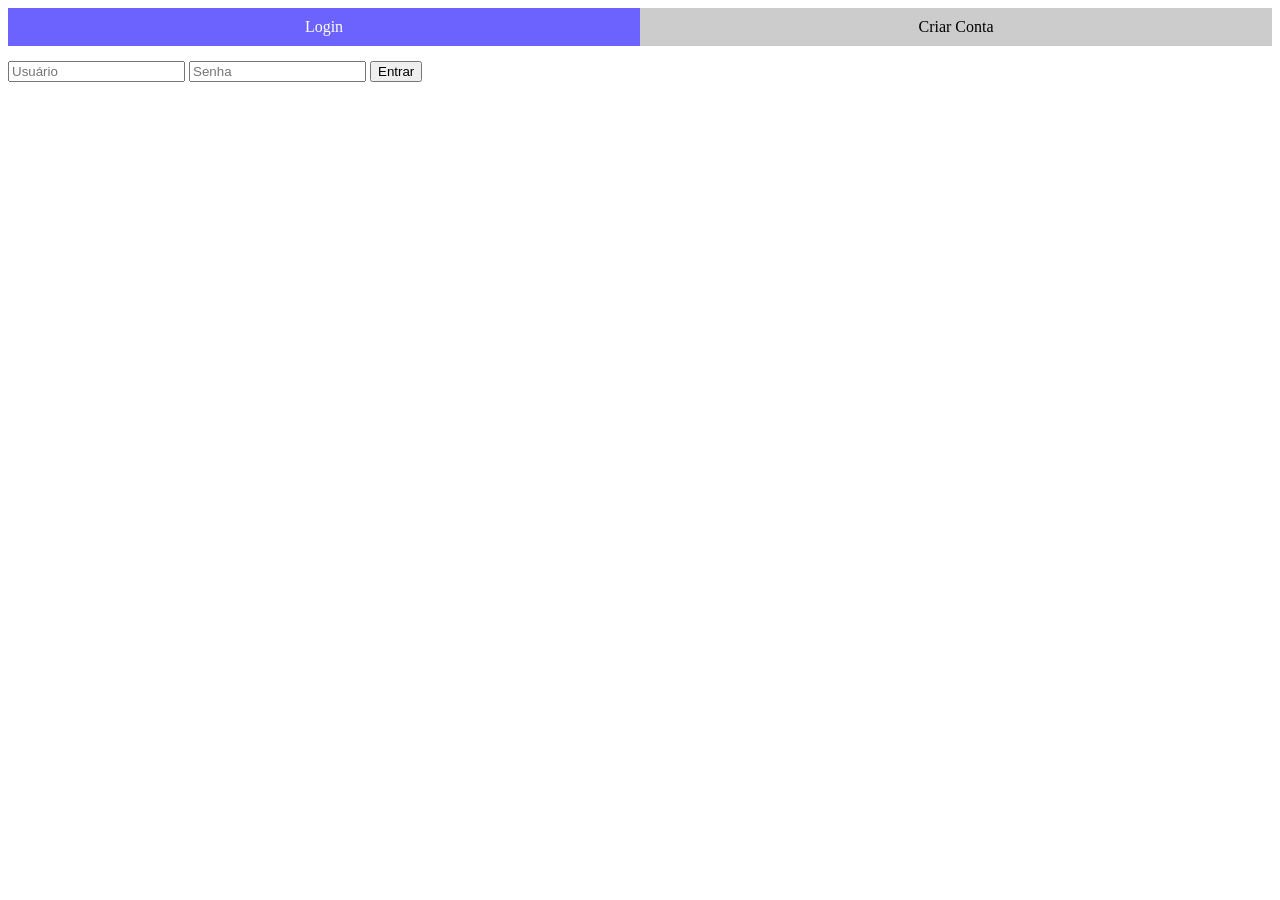
==== index.html @ ba6a5789 "Add files via upload" ====
<!DOCTYPE html>
<html lang="pt-br">
<head>
<meta charset="UTF-8">
<meta name="viewport" content="width=device-width, initial-scale=1.0">
<title>Gamer Bank</title>

<link rel="stylesheet" href="css/style.css">

<style>
.tabs{display:flex;margin-bottom:15px;}
.tab{
    flex:1;
    padding:10px;
    text-align:center;
    cursor:pointer;
    background:#ccc;
}
.tab.active{
    background:#6c63ff;
    color:white;
}
</style>

</head>

<body>

<div class="container">

<div class="tabs">
    <div class="tab active" onclick="trocar('login', this)">Login</div>
    <div class="tab" onclick="trocar('registro', this)">Criar Conta</div>
</div>

<!-- LOGIN -->
<div id="loginBox">
    <input id="loginUser" placeholder="Usuário">
    <input id="loginPass" type="password" placeholder="Senha">
    <button onclick="login()">Entrar</button>
</div>

<!-- REGISTRO -->
<div id="registerBox" style="display:none;">
    <input id="regUser" placeholder="Usuário">
    <input id="regPass" type="password" placeholder="Senha">
    <button onclick="criar()">Criar Conta</button>
</div>

<p id="msg"></p>

</div>

<script src="js/app.js"></script>

<script>

// 🔄 ABAS
function trocar(tipo, el){
    document.getElementById("loginBox").style.display = tipo==="login"?"block":"none";
    document.getElementById("registerBox").style.display = tipo==="registro"?"block":"none";

    document.querySelectorAll(".tab").forEach(t=>t.classList.remove("active"));
    el.classList.add("active");
}

// 🔐 VALIDAR
function validar(user, pass){
    const userRegex = /^[a-zA-Z0-9]{1,15}$/;
    const passRegex = /^[a-zA-Z0-9]{1,10}$/;

    if(!userRegex.test(user)) return "Usuário inválido";
    if(!passRegex.test(pass)) return "Senha inválida";

    return null;
}

// 📦 STORAGE
function getContas(){
    return JSON.parse(localStorage.getItem("contas")) || {};
}

function setContas(contas){
    localStorage.setItem("contas", JSON.stringify(contas));
}

// 🔑 LOGIN
function login(){
    let u = document.getElementById("loginUser").value.trim();
    let p = document.getElementById("loginPass").value.trim();

    let contas = getContas();

    if(contas[u] && contas[u].senha === p){
        localStorage.setItem("logado", u);
        window.location.href = "home.html";
    }else{
        msg("Usuário ou senha incorretos");
    }
}

// 🆕 CRIAR CONTA
function criar(){
    let u = document.getElementById("regUser").value.trim();
    let p = document.getElementById("regPass").value.trim();

    let erro = validar(u,p);
    if(erro){
        msg(erro);
        return;
    }

    let contas = getContas();

    if(contas[u]){
        msg("Usuário já existe");
        return;
    }

    contas[u] = {
        senha: p,
        saldo: 0,
        historico: [],
        emprestimo: null,
        cofrinho: {saldo:0, ultima: Date.now()},
        igg: gerarIGG()
    };

    setContas(contas);

    msg("Conta criada com sucesso!", true);
}

// 💬 MSG
function msg(t, ok=false){
    let el = document.getElementById("msg");
    el.innerText = t;
    el.style.color = ok ? "green" : "red";
}

</script>

</body>
</html>
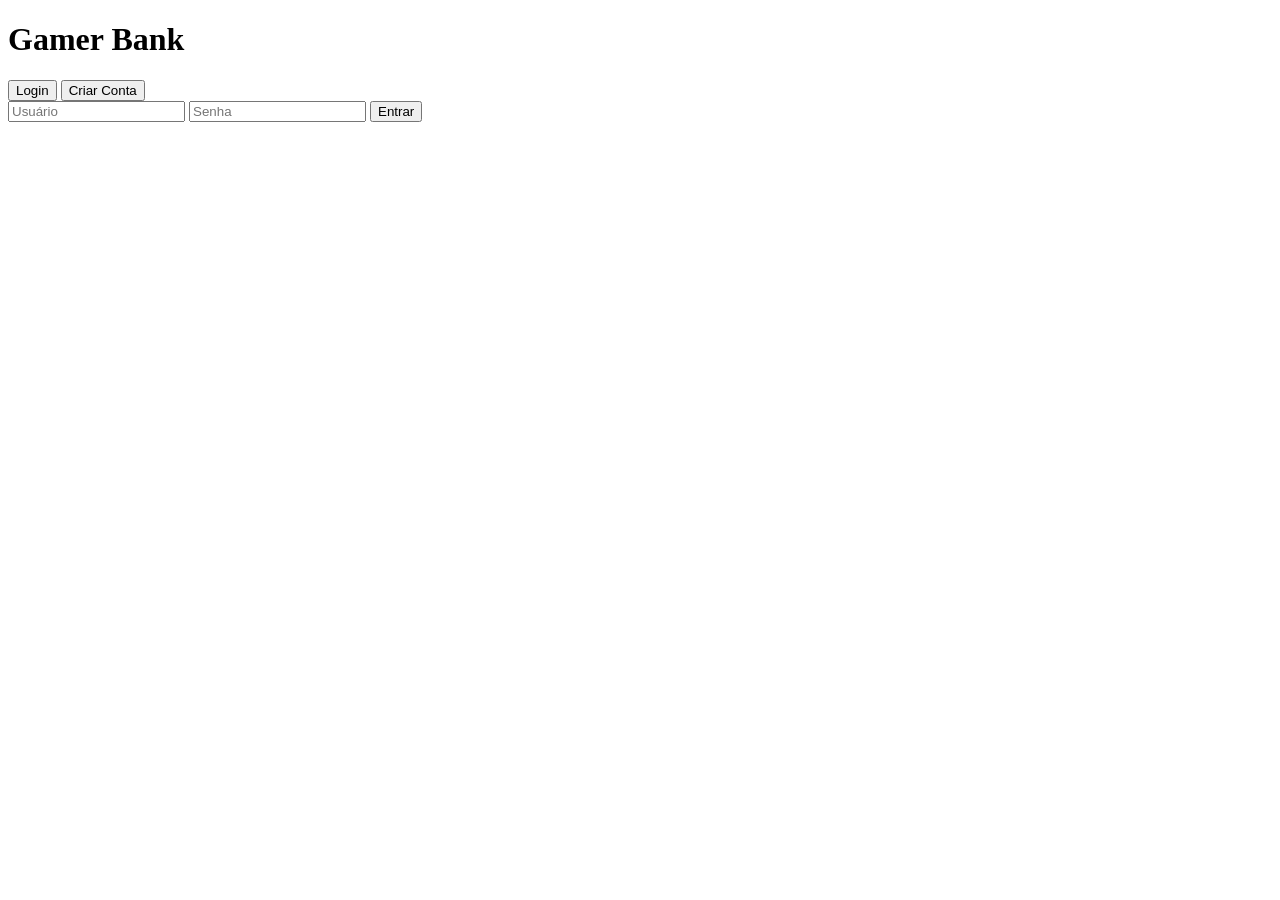
==== commit 72b3f6b7: "Create index.html" ====
--- a/index.html
+++ b/index.html
@@ -1,144 +1,60 @@
 <!DOCTYPE html>
 <html lang="pt-br">
 <head>
-<meta charset="UTF-8">
-<meta name="viewport" content="width=device-width, initial-scale=1.0">
-<title>Gamer Bank</title>
+  <meta charset="UTF-8">
+  <meta name="viewport" content="width=device-width, initial-scale=1.0">
+  <title>Gamer Bank - Login</title>
 
-<link rel="stylesheet" href="css/style.css">
-
-<style>
-.tabs{display:flex;margin-bottom:15px;}
-.tab{
-    flex:1;
-    padding:10px;
-    text-align:center;
-    cursor:pointer;
-    background:#ccc;
-}
-.tab.active{
-    background:#6c63ff;
-    color:white;
-}
-</style>
-
+  <!-- CSS -->
+  <link rel="stylesheet" href="css/style.css">
 </head>
 
 <body>
 
 <div class="container">
+  
+  <h1 class="title">Gamer Bank</h1>
 
-<div class="tabs">
-    <div class="tab active" onclick="trocar('login', this)">Login</div>
-    <div class="tab" onclick="trocar('registro', this)">Criar Conta</div>
-</div>
+  <div class="card">
 
-<!-- LOGIN -->
-<div id="loginBox">
-    <input id="loginUser" placeholder="Usuário">
-    <input id="loginPass" type="password" placeholder="Senha">
-    <button onclick="login()">Entrar</button>
-</div>
+    <div class="tabs">
+      <button class="active">Login</button>
+      <a href="register.html"><button>Criar Conta</button></a>
+    </div>
 
-<!-- REGISTRO -->
-<div id="registerBox" style="display:none;">
-    <input id="regUser" placeholder="Usuário">
-    <input id="regPass" type="password" placeholder="Senha">
-    <button onclick="criar()">Criar Conta</button>
-</div>
+    <input type="text" id="user" placeholder="Usuário">
+    <input type="password" id="senha" placeholder="Senha">
 
-<p id="msg"></p>
+    <button class="btn" onclick="login()">Entrar</button>
+
+    <p id="msg"></p>
+
+  </div>
 
 </div>
 
+<!-- JS -->
 <script src="js/app.js"></script>
 
 <script>
+function login() {
+  const user = document.getElementById("user").value;
+  const senha = document.getElementById("senha").value;
+  const msg = document.getElementById("msg");
 
-// 🔄 ABAS
-function trocar(tipo, el){
-    document.getElementById("loginBox").style.display = tipo==="login"?"block":"none";
-    document.getElementById("registerBox").style.display = tipo==="registro"?"block":"none";
+  let usuarios = JSON.parse(localStorage.getItem("usuarios")) || [];
 
-    document.querySelectorAll(".tab").forEach(t=>t.classList.remove("active"));
-    el.classList.add("active");
+  const existe = usuarios.find(u => u.user === user && u.senha === senha);
+
+  if (existe) {
+    localStorage.setItem("logado", user);
+    window.location.href = "home.html";
+  } else {
+    msg.innerText = "Usuário ou senha incorretos.";
+    msg.style.color = "red";
+  }
 }
-
-// 🔐 VALIDAR
-function validar(user, pass){
-    const userRegex = /^[a-zA-Z0-9]{1,15}$/;
-    const passRegex = /^[a-zA-Z0-9]{1,10}$/;
-
-    if(!userRegex.test(user)) return "Usuário inválido";
-    if(!passRegex.test(pass)) return "Senha inválida";
-
-    return null;
-}
-
-// 📦 STORAGE
-function getContas(){
-    return JSON.parse(localStorage.getItem("contas")) || {};
-}
-
-function setContas(contas){
-    localStorage.setItem("contas", JSON.stringify(contas));
-}
-
-// 🔑 LOGIN
-function login(){
-    let u = document.getElementById("loginUser").value.trim();
-    let p = document.getElementById("loginPass").value.trim();
-
-    let contas = getContas();
-
-    if(contas[u] && contas[u].senha === p){
-        localStorage.setItem("logado", u);
-        window.location.href = "home.html";
-    }else{
-        msg("Usuário ou senha incorretos");
-    }
-}
-
-// 🆕 CRIAR CONTA
-function criar(){
-    let u = document.getElementById("regUser").value.trim();
-    let p = document.getElementById("regPass").value.trim();
-
-    let erro = validar(u,p);
-    if(erro){
-        msg(erro);
-        return;
-    }
-
-    let contas = getContas();
-
-    if(contas[u]){
-        msg("Usuário já existe");
-        return;
-    }
-
-    contas[u] = {
-        senha: p,
-        saldo: 0,
-        historico: [],
-        emprestimo: null,
-        cofrinho: {saldo:0, ultima: Date.now()},
-        igg: gerarIGG()
-    };
-
-    setContas(contas);
-
-    msg("Conta criada com sucesso!", true);
-}
-
-// 💬 MSG
-function msg(t, ok=false){
-    let el = document.getElementById("msg");
-    el.innerText = t;
-    el.style.color = ok ? "green" : "red";
-}
-
 </script>
 
 </body>
-</html>+</html>
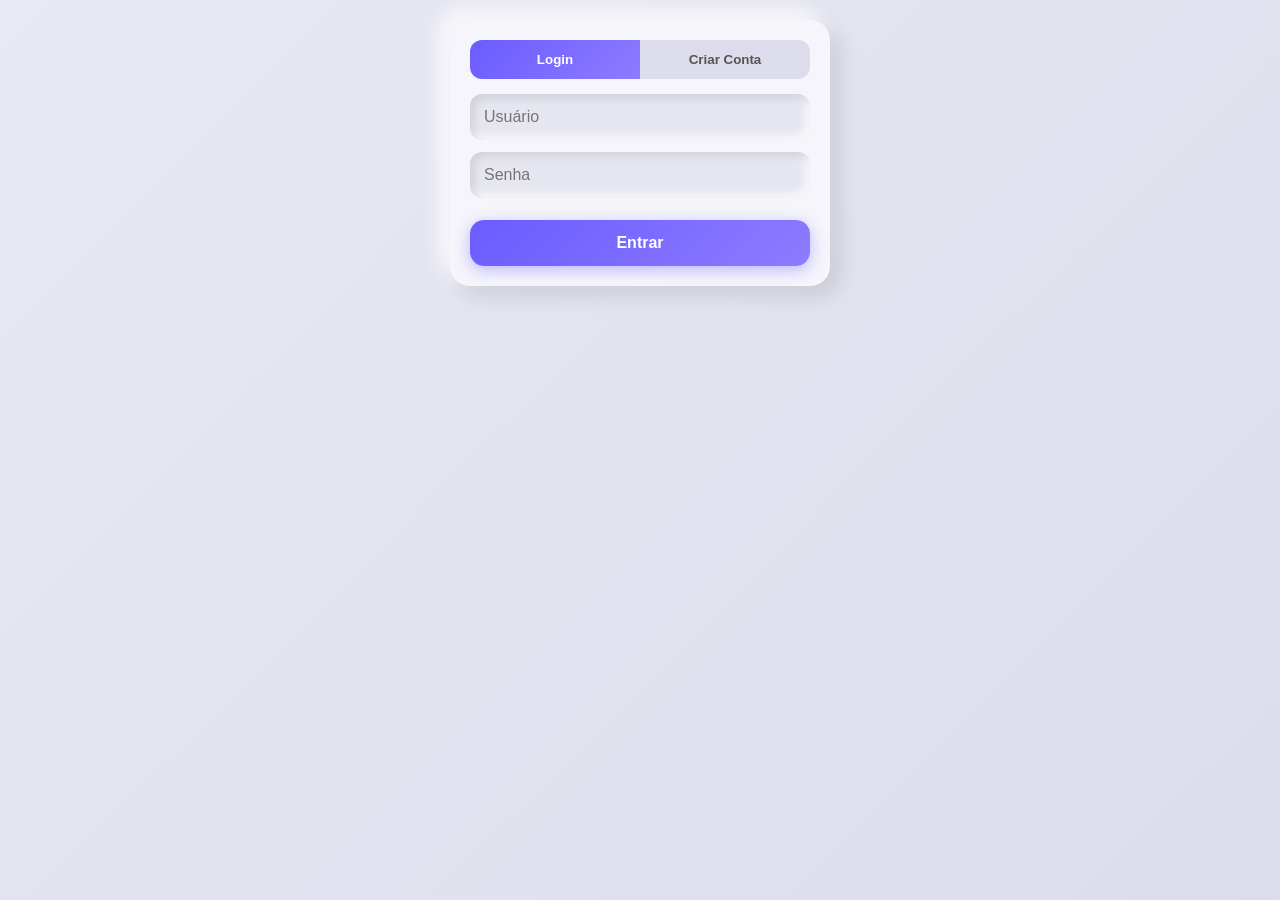
==== commit 50f48640: "Update index.html" ====
--- a/index.html
+++ b/index.html
@@ -1,58 +1,70 @@
 <!DOCTYPE html>
 <html lang="pt-br">
 <head>
-  <meta charset="UTF-8">
-  <meta name="viewport" content="width=device-width, initial-scale=1.0">
-  <title>Gamer Bank - Login</title>
+<meta charset="UTF-8">
+<meta name="viewport" content="width=device-width, initial-scale=1.0">
+<title>Gamer Bank</title>
 
-  <!-- CSS -->
-  <link rel="stylesheet" href="css/style.css">
+<link rel="stylesheet" href="css/style.css">
 </head>
 
 <body>
 
 <div class="container">
-  
-  <h1 class="title">Gamer Bank</h1>
 
   <div class="card">
 
+    <!-- TABS -->
     <div class="tabs">
-      <button class="active">Login</button>
-      <a href="register.html"><button>Criar Conta</button></a>
+      <button class="tab active" onclick="mostrarLogin()">Login</button>
+      <button class="tab" onclick="irRegistro()">Criar Conta</button>
     </div>
 
-    <input type="text" id="user" placeholder="Usuário">
-    <input type="password" id="senha" placeholder="Senha">
+    <!-- LOGIN -->
+    <div id="login-box">
 
-    <button class="btn" onclick="login()">Entrar</button>
+      <input type="text" id="loginUser" placeholder="Usuário" maxlength="15">
+      <input type="password" id="loginPass" placeholder="Senha" maxlength="10">
 
-    <p id="msg"></p>
+      <button class="btn" onclick="login()">Entrar</button>
+
+      <p id="msg" class="msg"></p>
+
+    </div>
 
   </div>
 
 </div>
 
-<!-- JS -->
 <script src="js/app.js"></script>
 
 <script>
+function mostrarLogin() {
+  // já estamos no login, então nada
+}
+
+function irRegistro() {
+  window.location.href = "register.html";
+}
+
 function login() {
-  const user = document.getElementById("user").value;
-  const senha = document.getElementById("senha").value;
-  const msg = document.getElementById("msg");
+  let user = document.getElementById("loginUser").value;
+  let pass = document.getElementById("loginPass").value;
+  let msg = document.getElementById("msg");
 
   let usuarios = JSON.parse(localStorage.getItem("usuarios")) || [];
 
-  const existe = usuarios.find(u => u.user === user && u.senha === senha);
+  let encontrado = usuarios.find(u => u.user === user && u.pass === pass);
 
-  if (existe) {
-    localStorage.setItem("logado", user);
-    window.location.href = "home.html";
-  } else {
-    msg.innerText = "Usuário ou senha incorretos.";
+  if (!encontrado) {
+    msg.innerText = "Usuário ou senha incorretos";
     msg.style.color = "red";
+    return;
   }
+
+  localStorage.setItem("logado", user);
+
+  window.location.href = "home.html";
 }
 </script>
 
--- a/css/style.css
+++ b/css/style.css
@@ -0,0 +1,150 @@
+/* RESET */
+* {
+  margin: 0;
+  padding: 0;
+  box-sizing: border-box;
+  font-family: 'Segoe UI', sans-serif;
+}
+
+/* FUNDO */
+body {
+  background: linear-gradient(135deg, #e9e9f3, #dcdcec);
+  height: 100vh;
+}
+
+/* CONTAINER CENTRAL */
+.container {
+  max-width: 420px;
+  margin: auto;
+  padding: 20px;
+}
+
+/* TÍTULO */
+.title {
+  text-align: center;
+  margin-bottom: 20px;
+  font-weight: 600;
+  color: #2c2c2c;
+}
+
+/* CARD PRINCIPAL */
+.card {
+  background: #f5f5fb;
+  padding: 20px;
+  border-radius: 20px;
+  box-shadow: 
+    10px 10px 20px rgba(0,0,0,0.1),
+    -10px -10px 20px rgba(255,255,255,0.8);
+}
+
+/* INPUTS */
+input {
+  width: 100%;
+  padding: 14px;
+  margin-bottom: 12px;
+  border-radius: 12px;
+  border: none;
+  background: #e6e6f0;
+  box-shadow: inset 4px 4px 8px rgba(0,0,0,0.1),
+              inset -4px -4px 8px rgba(255,255,255,0.8);
+  font-size: 16px;
+}
+
+/* BOTÃO PADRÃO */
+.btn {
+  width: 100%;
+  padding: 14px;
+  border-radius: 14px;
+  border: none;
+  font-size: 16px;
+  font-weight: bold;
+  color: white;
+  margin-top: 10px;
+  cursor: pointer;
+  background: linear-gradient(135deg, #6a5cff, #8f7bff);
+  box-shadow: 0 4px 15px rgba(106, 92, 255, 0.4);
+}
+
+/* BOTÃO VERMELHO */
+.red {
+  background: linear-gradient(135deg, #ff5c5c, #ff7b7b);
+  box-shadow: 0 4px 15px rgba(255, 92, 92, 0.4);
+}
+
+/* BOTÃO CINZA */
+.gray {
+  background: #c7c7d9;
+  color: #333;
+}
+
+/* TABS (LOGIN / CRIAR CONTA) */
+.tabs {
+  display: flex;
+  margin-bottom: 15px;
+  border-radius: 12px;
+  overflow: hidden;
+}
+
+.tabs button {
+  flex: 1;
+  padding: 12px;
+  border: none;
+  font-weight: bold;
+  cursor: pointer;
+  background: #dcdcec;
+  color: #555;
+}
+
+.tabs .active {
+  background: linear-gradient(135deg, #6a5cff, #8f7bff);
+  color: white;
+}
+
+/* TEXTO */
+h2 {
+  margin-bottom: 10px;
+  color: #333;
+}
+
+h3 {
+  margin-bottom: 15px;
+  color: #555;
+}
+
+/* RESPONSIVO */
+@media (max-width: 480px) {
+  .container {
+    padding: 15px;
+  }
+
+  .card {
+    border-radius: 15px;
+  }
+
+  /* FOTO */
+.foto {
+  width: 60px;
+  height: 60px;
+  border-radius: 50%;
+  object-fit: cover;
+}
+
+/* CARTÃO */
+.cartao {
+  background: linear-gradient(135deg, #6a5cff, #8f7bff);
+  padding: 15px;
+  border-radius: 15px;
+  color: white;
+  margin: 15px 0;
+  text-align: center;
+  font-weight: bold;
+  letter-spacing: 2px;
+}
+
+  .user-header {
+  display: flex;
+  align-items: center;
+  gap: 10px;
+  margin-bottom: 10px;
+  }
+}
